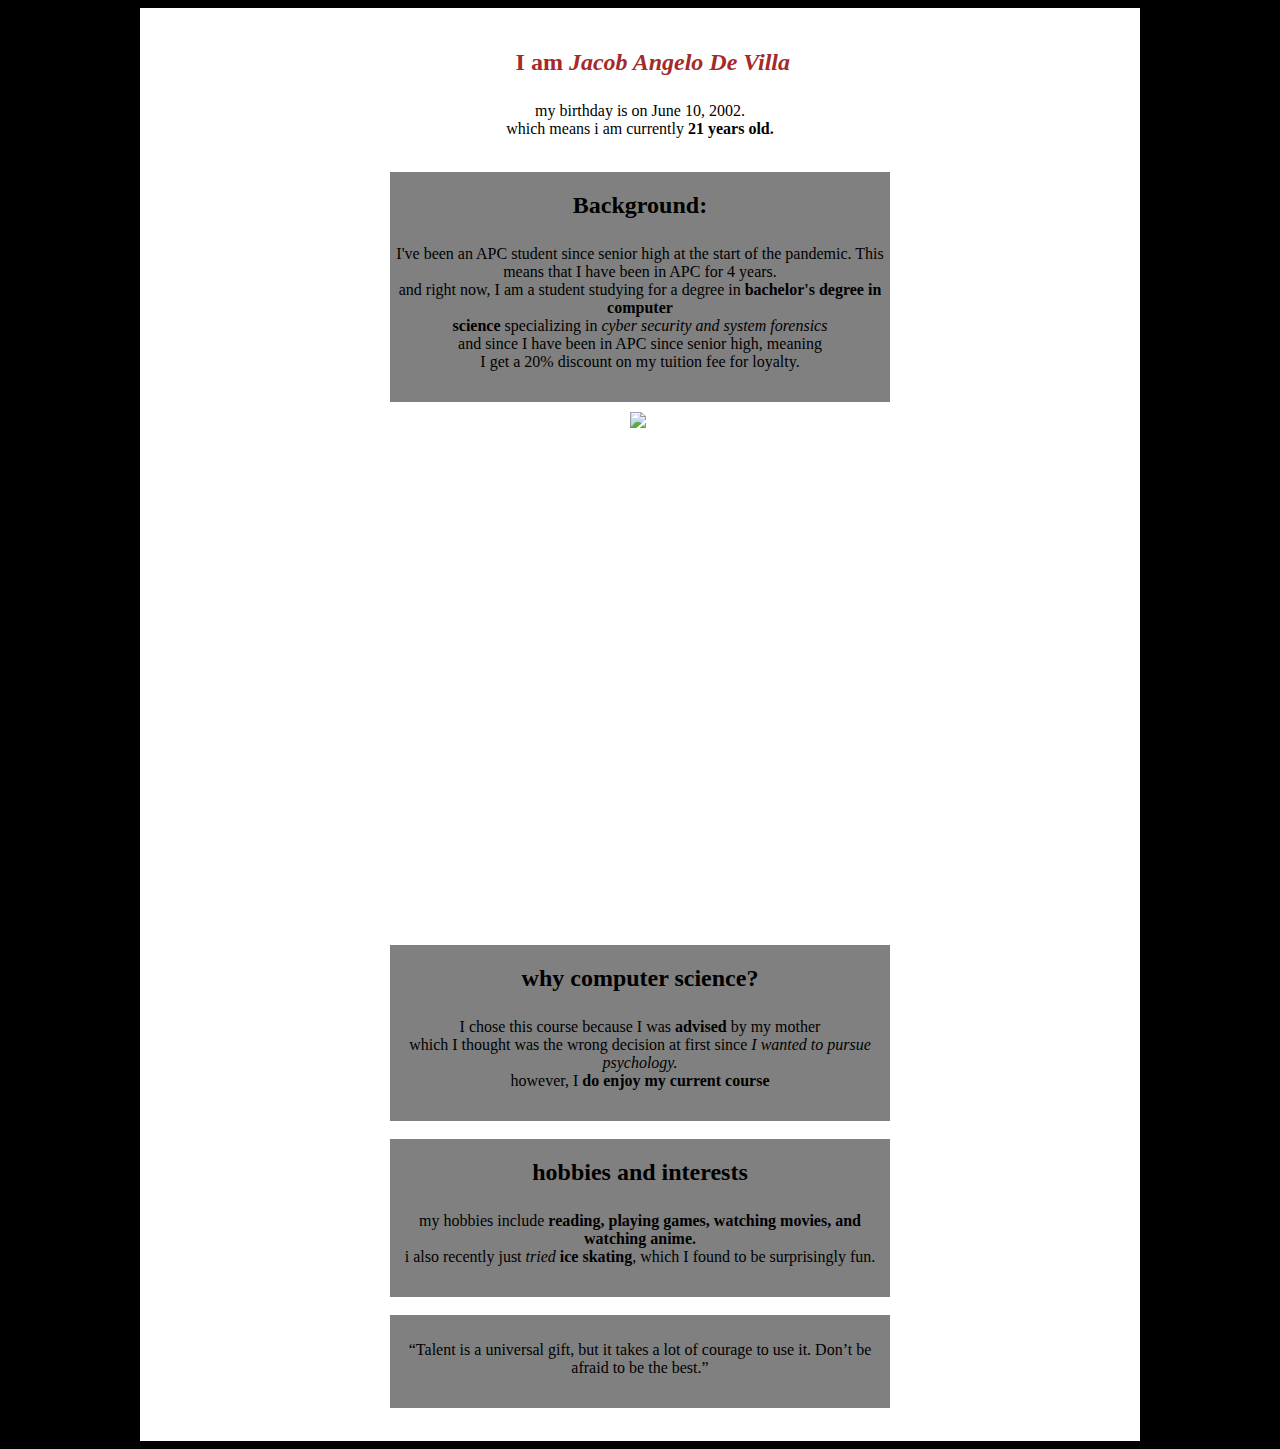
==== week5/index.html @ 4f8e6cf0 "made fonts, week4, and week5 folders" ====
<!DOCTYPE html>
<html>
<head> 
	<title>my profile</title>
	<style>
			body {
				background-color: black;
			}
			div.main {
				width: 1000px;
				margin: auto;
				padding-top: 10px;
				padding-bottom:15px;
				background-color: white;
			}
		
			div {
				width: 500px;
				margin: auto;
				padding-top: 10px;
				padding-bottom: 15px;
			}
			.blue {
				background-color: gray;
			}
			.yellow {
				background-color: gray;
			}
			.gray {
				background-color: gray;
			}
			h2 {
				color: brown;
				text-align: right;
				padding: 10px;
				width: 300px;
				margin: auto;
				font-family: 'ANDY';
			}
			@font-face {
				font-family: 'ANDY';
			src: url("C:\Users\Jacob\lab2\week3\Andy Bold\Andy Bold.ttf");
			src: url("C:\Users\Jacob\lab2\week3\Andy Bold\Andy-Bold.eot");
			src: url("C:\Users\Jacob\lab2\week3\Andy Bold\Andy-Bold.svg");
			src: url("C:\Users\Jacob\lab2\week3\Andy Bold\Andy-Bold.woff");
			src: url("C:\Users\Jacob\lab2\week3\Andy Bold\Andy-Bold.woff2");
			font-weight: bold;
			}
			.treeraria {
				position: relative;
				height: 500px;
				width: 20px;
				left: 0px;
				right:0px
				top: 5px;
				z-index: 1;
			}
	</style>
	<script>
		function
	</script>
</head>
<body>

<div class="main">
<h1 id="Hello!">

<h2 style="text-align:right; margin-bottom:2px;"> I am <strong style="color black;"><em>Jacob Angelo De Villa</em></strong><br></h2>
 <script>
		const today = new Date();
		const mybirthday = new Date(["2002-06-10"]);
		const newbday = new Date (2024, 06, 09, 23, 59, 59, 999);
		newbday.setFullYear(today.getFullYear());
		const msPerDay = 24 * 60 * 60 * 1000; 
		let daysLeft = (newbday.getTime() - today.getTime()) / msPerDay;
		daysLeft = Math.round(daysLeft);
		if (today == newbday) {
			celebration = "HAPPY BIRTHDAY!!!!"
		}
	</script>
<p style="text-align:center;"> 
my birthday is on June 10, 2002. <br>
which means i am currently <strong>21 years old.</strong> <br>
<br>
</p>

<div class="gray">
<h2 style="text-align:center; color:black;">   Background: </h2>
<p style="text-align:center;"> 
I've been an APC student since senior high at the start of the pandemic. This means that I have been in APC for 4 years. <br>
and right now, I am a student studying for a degree in <strong>bachelor's degree in computer<br>
science</strong> specializing in <em>cyber security and system forensics </em><br> 
and since I have been in APC since senior high, meaning<br>
I get a 20% discount on my tuition fee for loyalty.
</p>
</div>
<div class="treeraria">
<img src="C:\Users\Jacob\lab2\week3\Images Used\treeraria.png">
</div>
<br>

<div class="blue">
<h2 style="text-align:center; color:black;">  why <strong>computer science</strong>? </h2>
<p style="text-align:center;"> 
I chose this course because I was <strong>advised</strong> by my mother <br>
which I thought was the wrong decision at first since <em>I wanted to pursue psychology. </em><br>
however, I <strong>do enjoy my current course</strong> <br>
</p>
</div>

<br>

<div class="yellow">
<h2 style="text-align:center; color:black;">  <strong>hobbies and interests</strong> </h2>
<p style="text-align:center;"> 
my hobbies include <strong>reading, playing games, watching movies, and watching anime.</strong> <br>
i also recently just <em>tried</em> <strong>ice skating</strong>, which I found to be surprisingly fun. <br>
</p>
</div>

<br>

<div class="blue">
<p style="text-align:center;">“Talent is a universal gift, but it takes a lot of courage to use it. Don’t be afraid to be the best.”</p>
</div>

<br>

</div>
</body>
</html>
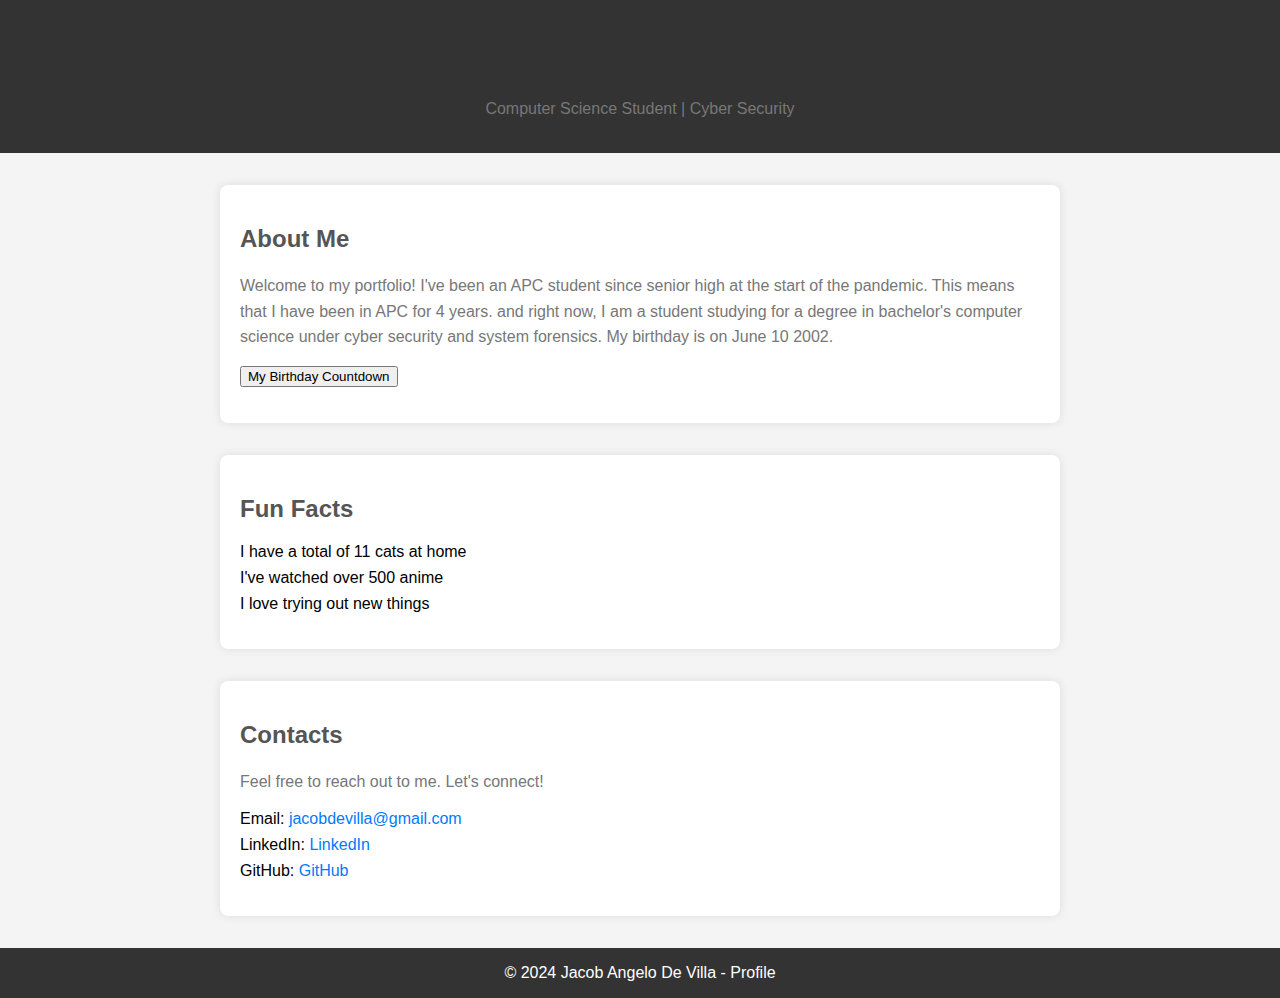
==== commit f4b789d5: "Remake of profile" ====
--- a/week5/index.html
+++ b/week5/index.html
@@ -1,131 +1,141 @@
 <!DOCTYPE html>
-<html>
-<head> 
-	<title>my profile</title>
-	<style>
-			body {
-				background-color: black;
-			}
-			div.main {
-				width: 1000px;
-				margin: auto;
-				padding-top: 10px;
-				padding-bottom:15px;
-				background-color: white;
-			}
-		
-			div {
-				width: 500px;
-				margin: auto;
-				padding-top: 10px;
-				padding-bottom: 15px;
-			}
-			.blue {
-				background-color: gray;
-			}
-			.yellow {
-				background-color: gray;
-			}
-			.gray {
-				background-color: gray;
-			}
-			h2 {
-				color: brown;
-				text-align: right;
-				padding: 10px;
-				width: 300px;
-				margin: auto;
-				font-family: 'ANDY';
-			}
-			@font-face {
-				font-family: 'ANDY';
-			src: url("C:\Users\Jacob\lab2\week3\Andy Bold\Andy Bold.ttf");
-			src: url("C:\Users\Jacob\lab2\week3\Andy Bold\Andy-Bold.eot");
-			src: url("C:\Users\Jacob\lab2\week3\Andy Bold\Andy-Bold.svg");
-			src: url("C:\Users\Jacob\lab2\week3\Andy Bold\Andy-Bold.woff");
-			src: url("C:\Users\Jacob\lab2\week3\Andy Bold\Andy-Bold.woff2");
-			font-weight: bold;
-			}
-			.treeraria {
-				position: relative;
-				height: 500px;
-				width: 20px;
-				left: 0px;
-				right:0px
-				top: 5px;
-				z-index: 1;
-			}
-	</style>
+<html lang="en">
+
+<head>
+    <meta charset="UTF-8">
+    <meta name="viewport" content="width=device-width, initial-scale=1.0">
+    <title>Jacob Angelo De Villa - Portfolio</title>
+    <style>
+        body {
+            font-family: 'Arial', sans-serif;
+            margin: 0;
+            padding: 0;
+            background-color: #f4f4f4;
+        }
+
+        header {
+            background-color: #333;
+            color: #fff;
+            text-align: center;
+            padding: 1em;
+        }
+
+        section {
+            max-width: 800px;
+            margin: 2em auto;
+            padding: 20px;
+            background-color: #fff;
+            border-radius: 8px;
+            box-shadow: 0 0 10px rgba(0, 0, 0, 0.1);
+        }
+
+        h1 {
+            color: #333;
+        }
+
+        h2 {
+            color: #555;
+        }
+
+        p {
+            color: #777;
+            line-height: 1.6;
+        }
+
+        a {
+            color: #007BFF;
+            text-decoration: none;
+        }
+
+        ul {
+            list-style-type: none;
+            padding: 0;
+        }
+
+        li {
+            margin-bottom: 8px;
+        }
+
+        footer {
+            text-align: center;
+            padding: 1em;
+            background-color: #333;
+            color: #fff;
+        }
+    </style>
 	<script>
-		function
-	</script>
+        function startCountdown() {
+            const targetBirthday = new Date('2024-06-10T00:00:00');
+
+            function updateCountdown() {
+                const now = new Date();
+                const timeDifference = targetBirthday - now;
+
+                if (timeDifference > 0) {
+                    const days = Math.floor(timeDifference / (1000 * 60 * 60 * 24));
+                    const hours = Math.floor((timeDifference % (1000 * 60 * 60 * 24)) / (1000 * 60 * 60));
+                    const minutes = Math.floor((timeDifference % (1000 * 60 * 60)) / (1000 * 60));
+                    const seconds = Math.floor((timeDifference % (1000 * 60)) / 1000);
+
+                    document.getElementById('countdown').innerHTML =
+                        `${days}d ${hours}h ${minutes}m ${seconds}s until my birthday!`;
+                } else {
+                    document.getElementById('countdown').innerHTML = 'Happy Birthday!';
+                }
+            }
+
+            setInterval(updateCountdown, 1000);
+
+            updateCountdown();
+        }
+    </script>
 </head>
+
 <body>
 
-<div class="main">
-<h1 id="Hello!">
+    <header>
+        <h1>Jacob Angelo De Villa</h1>
+        <p>Computer Science Student | Cyber Security</p>
+    </header>
 
-<h2 style="text-align:right; margin-bottom:2px;"> I am <strong style="color black;"><em>Jacob Angelo De Villa</em></strong><br></h2>
- <script>
-		const today = new Date();
-		const mybirthday = new Date(["2002-06-10"]);
-		const newbday = new Date (2024, 06, 09, 23, 59, 59, 999);
-		newbday.setFullYear(today.getFullYear());
-		const msPerDay = 24 * 60 * 60 * 1000; 
-		let daysLeft = (newbday.getTime() - today.getTime()) / msPerDay;
-		daysLeft = Math.round(daysLeft);
-		if (today == newbday) {
-			celebration = "HAPPY BIRTHDAY!!!!"
-		}
-	</script>
-<p style="text-align:center;"> 
-my birthday is on June 10, 2002. <br>
-which means i am currently <strong>21 years old.</strong> <br>
-<br>
-</p>
+    <section>
+        <h2>About Me</h2>
+        <p>
+            Welcome to my portfolio! I've been an APC student since senior high at the start of the pandemic. This means that I have been in APC for 4 years.
+            and right now, I am a student studying for a degree in bachelor's computer science under cyber security and system forensics. My birthday is on June 10 2002.
+        </p>
+		<button onclick="startCountdown()">My Birthday Countdown</button>
+		<p id="countdown"></p>
+    </section>
 
-<div class="gray">
-<h2 style="text-align:center; color:black;">   Background: </h2>
-<p style="text-align:center;"> 
-I've been an APC student since senior high at the start of the pandemic. This means that I have been in APC for 4 years. <br>
-and right now, I am a student studying for a degree in <strong>bachelor's degree in computer<br>
-science</strong> specializing in <em>cyber security and system forensics </em><br> 
-and since I have been in APC since senior high, meaning<br>
-I get a 20% discount on my tuition fee for loyalty.
-</p>
-</div>
-<div class="treeraria">
-<img src="C:\Users\Jacob\lab2\week3\Images Used\treeraria.png">
-</div>
-<br>
+    <section>
+        <h2>Fun Facts</h2>
+        <ul>
+            <li> I have a total of 11 cats at home </li>
+            <li>I've watched over 500 anime </li>
+            <li>I love trying out new things </li>
+        </ul>
+    </section>
 
-<div class="blue">
-<h2 style="text-align:center; color:black;">  why <strong>computer science</strong>? </h2>
-<p style="text-align:center;"> 
-I chose this course because I was <strong>advised</strong> by my mother <br>
-which I thought was the wrong decision at first since <em>I wanted to pursue psychology. </em><br>
-however, I <strong>do enjoy my current course</strong> <br>
-</p>
-</div>
+    <section>
+        <h2>Contacts</h2>
+        <p>Feel free to reach out to me. Let's connect!</p>
+        <ul>
+            <li>Email: <a href="mailto:jacobdevilla@gmail.com">jacobdevilla@gmail.com</a></li>
+            <li>LinkedIn: <a href="https://www.linkedin.com/in/jacob-de-villa-193a801b4/" target="_blank">LinkedIn</a></li>
+            <li>GitHub: <a href="https://github.com/jcdevilla01" target="_blank">GitHub</a></li>
+        </ul>
+    </section>
+	<script>
+        function showMessage() {
+            document.getElementById("message").innerText = "Hello! Thanks for visiting my profile.";
+        }
+    </script>
+    <footer>
+        &copy; 2024 Jacob Angelo De Villa - Profile
+    </footer>
+	
 
-<br>
+</body>
 
-<div class="yellow">
-<h2 style="text-align:center; color:black;">  <strong>hobbies and interests</strong> </h2>
-<p style="text-align:center;"> 
-my hobbies include <strong>reading, playing games, watching movies, and watching anime.</strong> <br>
-i also recently just <em>tried</em> <strong>ice skating</strong>, which I found to be surprisingly fun. <br>
-</p>
-</div>
-
-<br>
-
-<div class="blue">
-<p style="text-align:center;">“Talent is a universal gift, but it takes a lot of courage to use it. Don’t be afraid to be the best.”</p>
-</div>
-
-<br>
-
-</div>
-</body>
-</html>+</html>
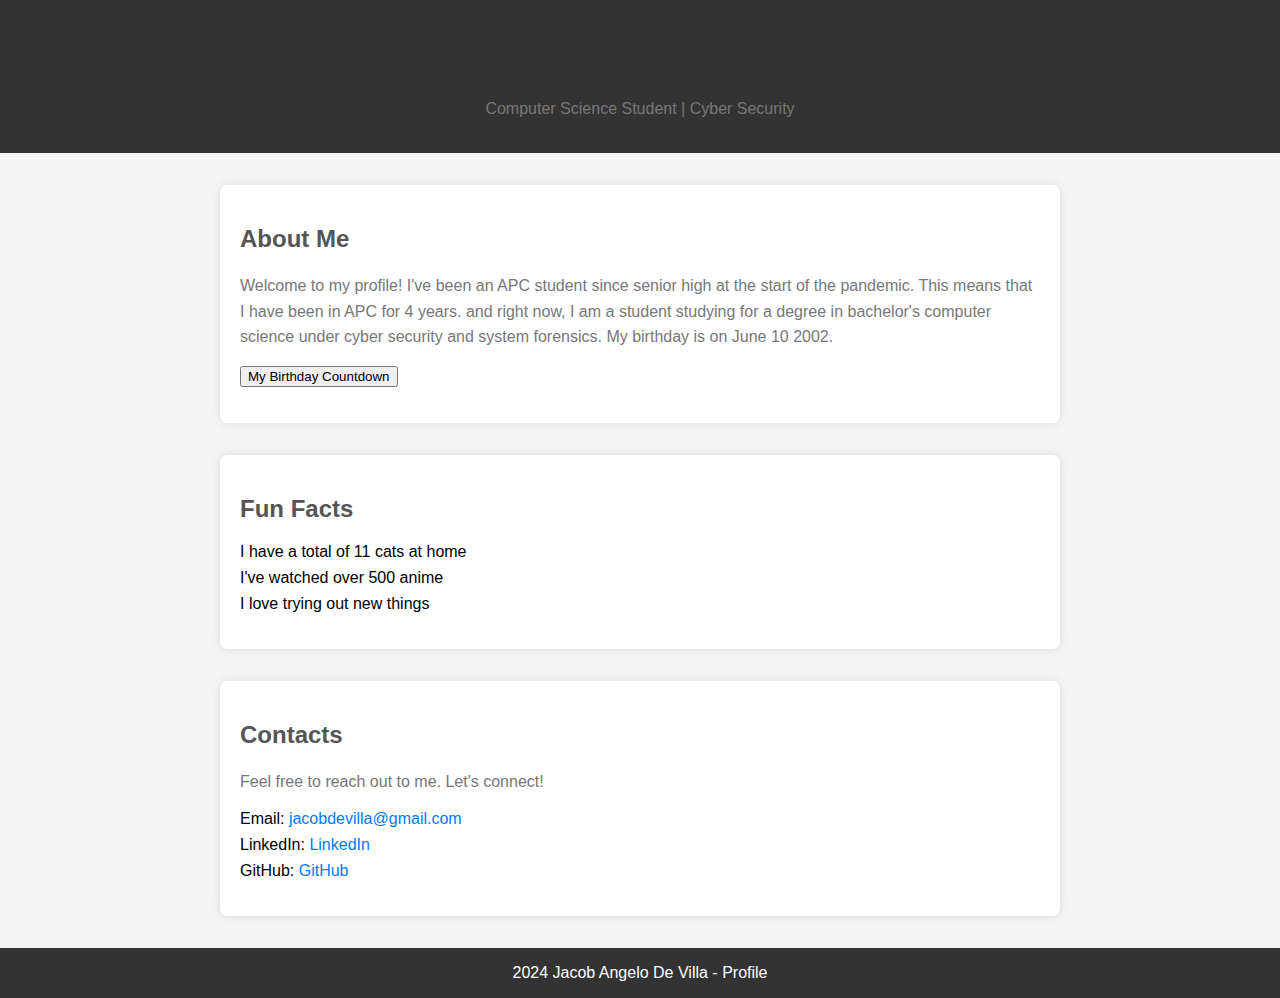
==== commit 89cdc05d: "Added some text" ====
--- a/week5/index.html
+++ b/week5/index.html
@@ -4,7 +4,7 @@
 <head>
     <meta charset="UTF-8">
     <meta name="viewport" content="width=device-width, initial-scale=1.0">
-    <title>Jacob Angelo De Villa - Portfolio</title>
+    <title>Jacob Angelo De Villa - profile</title>
     <style>
         body {
             font-family: 'Arial', sans-serif;
@@ -101,7 +101,7 @@
     <section>
         <h2>About Me</h2>
         <p>
-            Welcome to my portfolio! I've been an APC student since senior high at the start of the pandemic. This means that I have been in APC for 4 years.
+            Welcome to my profile! I've been an APC student since senior high at the start of the pandemic. This means that I have been in APC for 4 years.
             and right now, I am a student studying for a degree in bachelor's computer science under cyber security and system forensics. My birthday is on June 10 2002.
         </p>
 		<button onclick="startCountdown()">My Birthday Countdown</button>
@@ -132,7 +132,7 @@
         }
     </script>
     <footer>
-        &copy; 2024 Jacob Angelo De Villa - Profile
+         2024 Jacob Angelo De Villa - Profile
     </footer>
 	
 
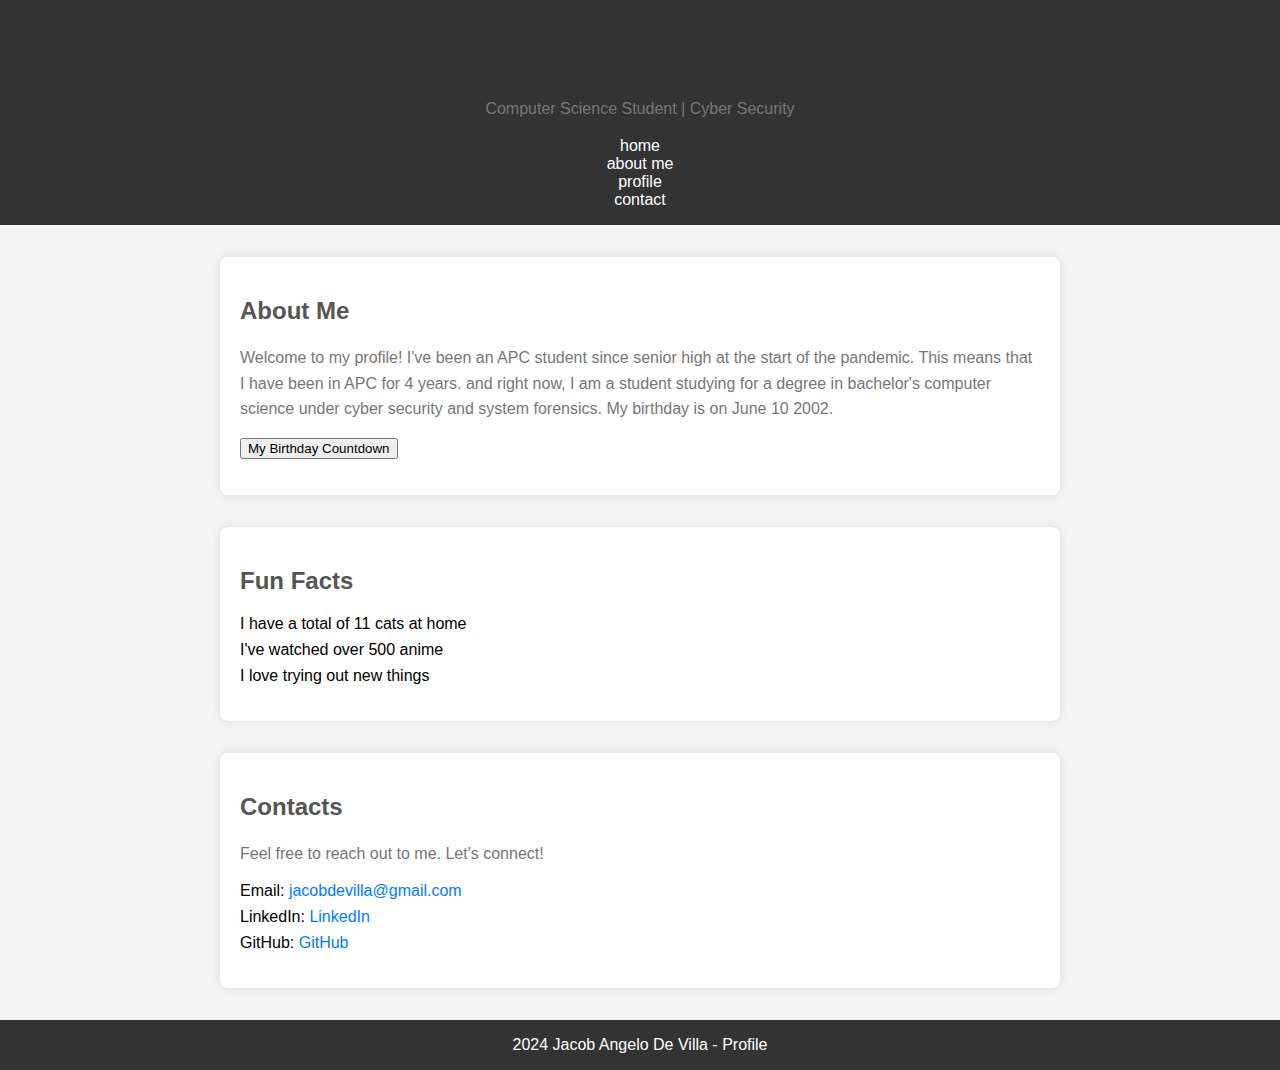
==== commit 9d76b208: "Added a function to the script" ====
--- a/week5/index.html
+++ b/week5/index.html
@@ -62,6 +62,23 @@
             background-color: #333;
             color: #fff;
         }
+		.main menu {
+			display: flex;
+			flex-wrap: wrap;
+			flex-direction: row;
+			background-color: #f4f4f4;
+			height: 100vh;
+			justify-content: center;
+		}
+		.main menu > div {
+			background-color: #f1f1f1;
+			margin: 10px;
+			line-height: 75px;
+			font-size: 30px;
+			display: inline-block;
+		}
+		
+}
     </style>
 	<script>
         function startCountdown() {
@@ -88,6 +105,7 @@
 
             updateCountdown();
         }
+		function 
     </script>
 </head>
 
@@ -96,7 +114,14 @@
     <header>
         <h1>Jacob Angelo De Villa</h1>
         <p>Computer Science Student | Cyber Security</p>
+	<div class="main menu">
+	  <div>home</div>
+	  <div>about me</div>
+	  <div>profile</div>  
+	  <div>contact</div>
+	</div>
     </header>
+
 
     <section>
         <h2>About Me</h2>
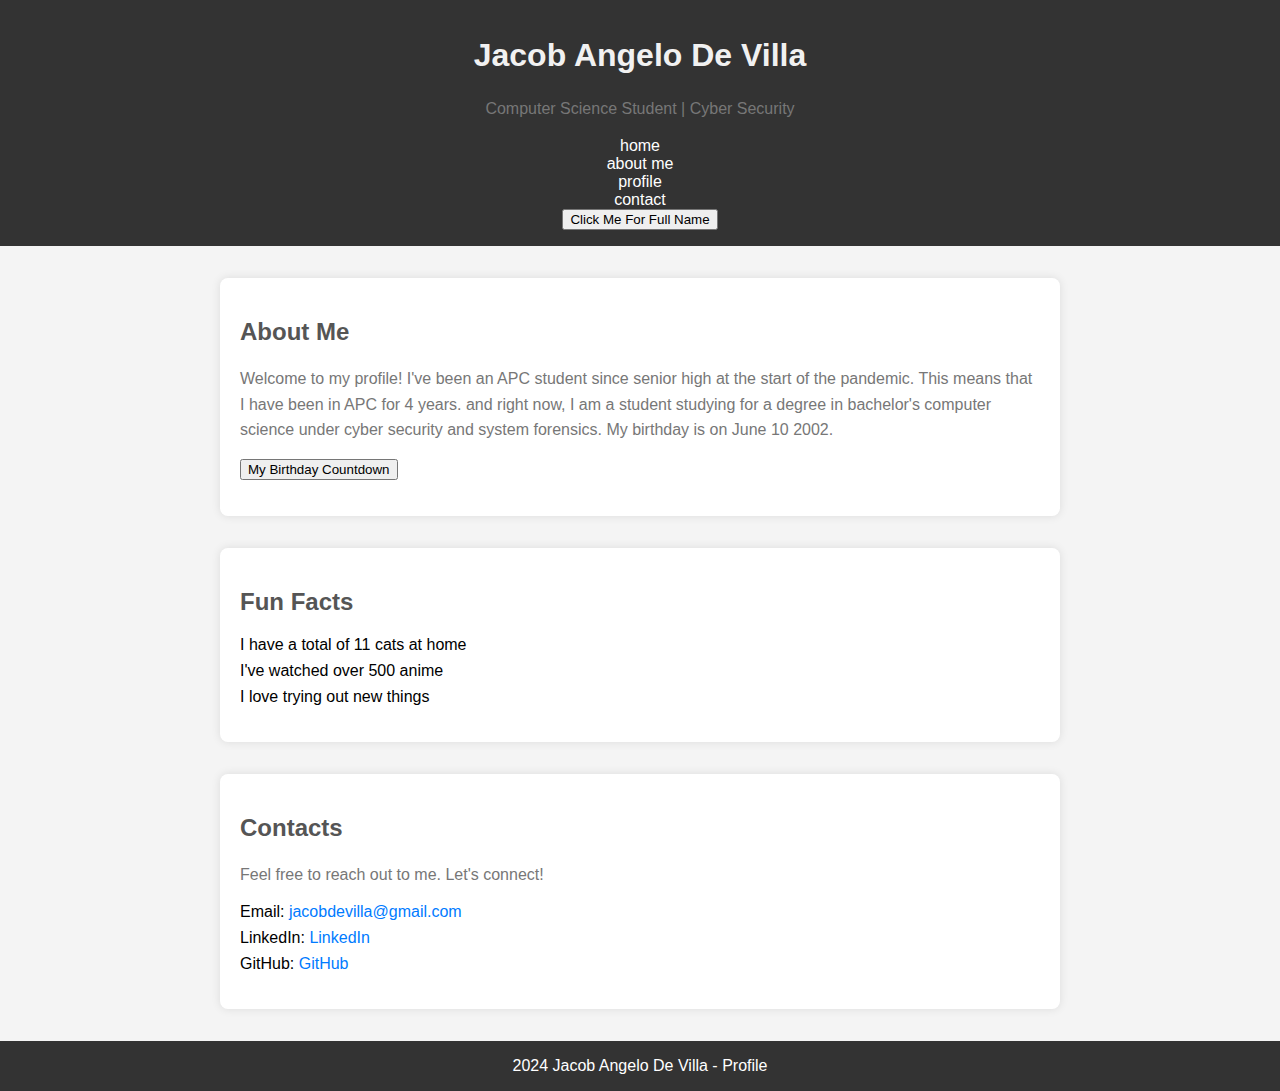
==== commit 72092719: "Added ASYNC JS Callback Button to Display Full Name in header" ====
--- a/week5/index.html
+++ b/week5/index.html
@@ -30,7 +30,7 @@
         }
 
         h1 {
-            color: #333;
+            color: #f1f1f1;
         }
 
         h2 {
@@ -105,14 +105,23 @@
 
             updateCountdown();
         }
-		function 
+		const Me = {
+					  firstName: "Jacob Angelo",
+					  middleName: "Corpuz",
+					  lastName: "De Villa",
+					  age: 21
+					  };
+		function CallMyName() {
+			document.getElementById("nm").innerHTML = Me.firstName + " " + Me.middleName + " " + Me.lastName;
+		}
+
     </script>
 </head>
 
 <body>
 
     <header>
-        <h1>Jacob Angelo De Villa</h1>
+        <h1 id="nm">Jacob Angelo De Villa</h1>
         <p>Computer Science Student | Cyber Security</p>
 	<div class="main menu">
 	  <div>home</div>
@@ -120,6 +129,7 @@
 	  <div>profile</div>  
 	  <div>contact</div>
 	</div>
+	<button onclick="CallMyName()">Click Me For Full Name</button>
     </header>
 
 
